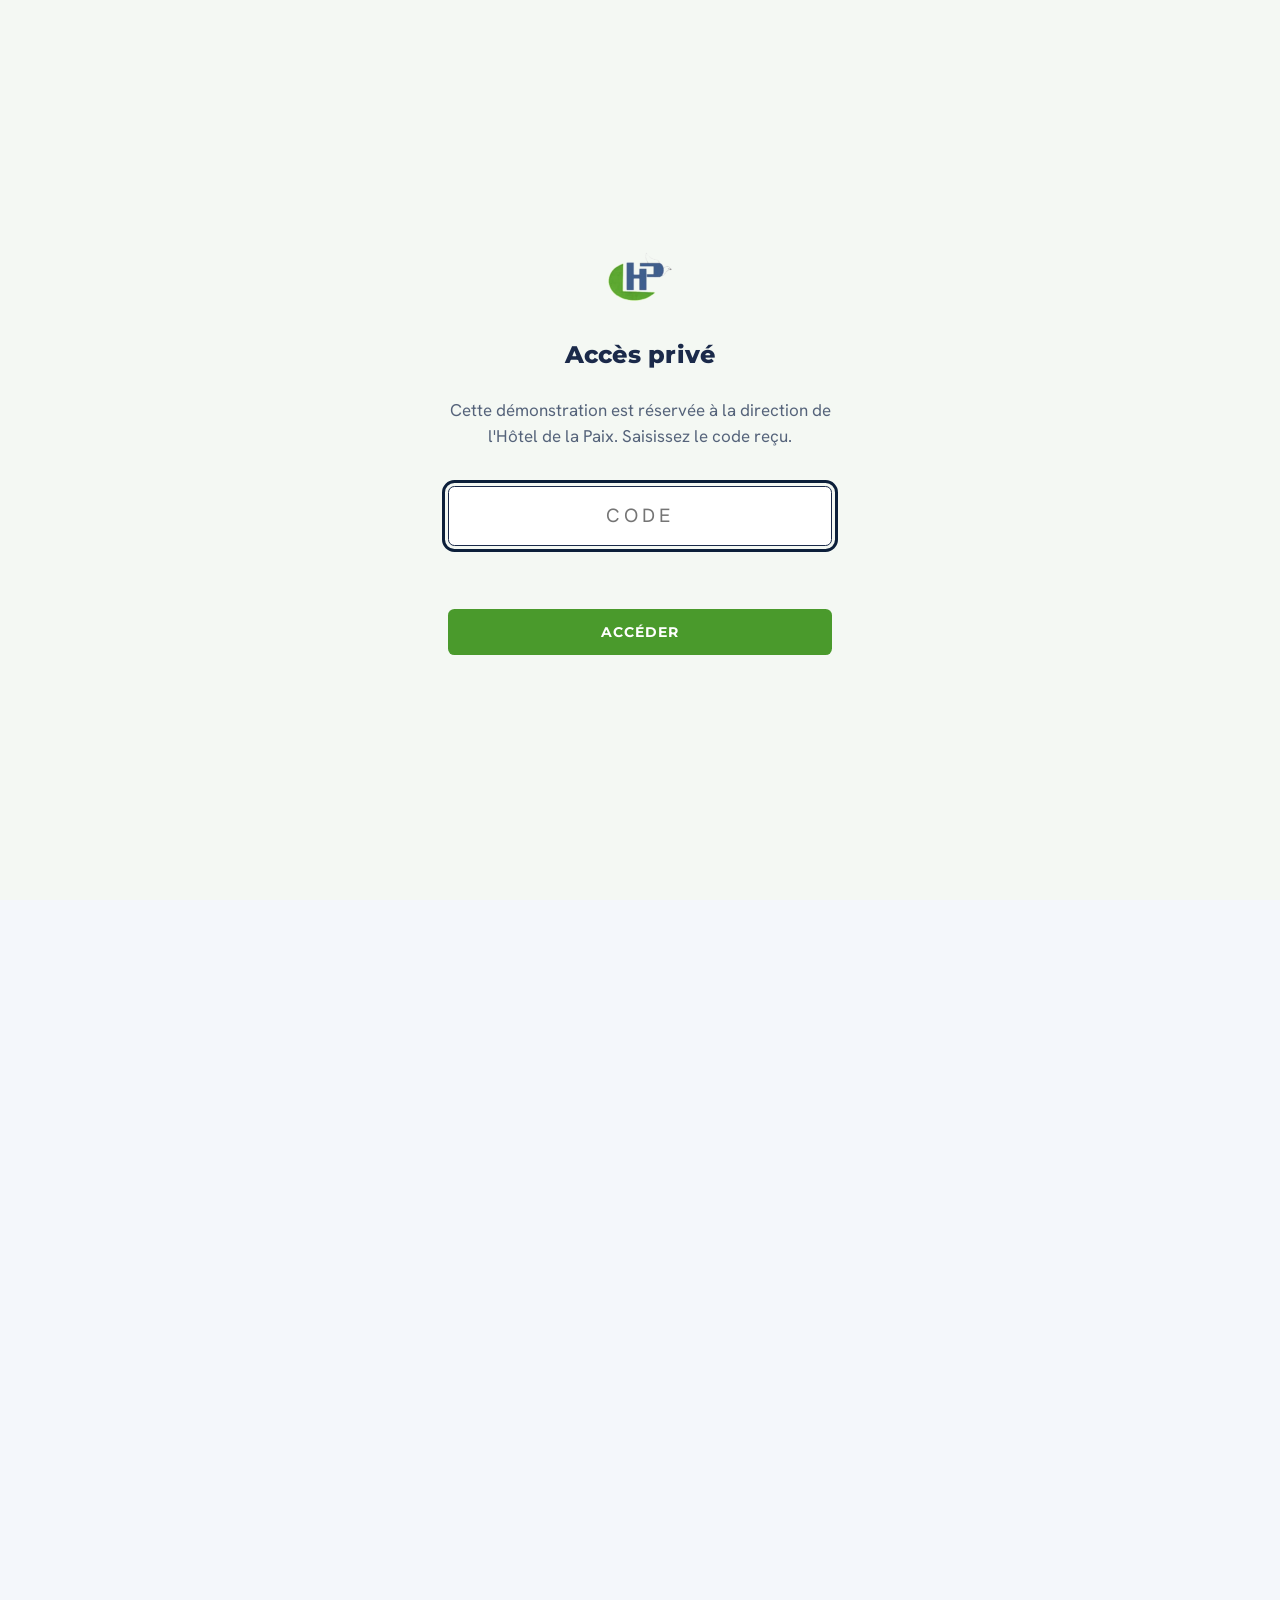
==== chambre-f3.html @ 5d19d3e6 "Add files via upload" ====
<!doctype html>
<html lang="fr">
<head>
<meta charset="utf-8">
<meta name="viewport" content="width=device-width,initial-scale=1">
<title>Appartement F3 — Hôtel de la Paix Brazzaville</title>
<meta name="description" content="Appartement F3 à l'Hôtel de la Paix, Poto-Poto, Brazzaville : 150 000 FCFA / nuit. Réservation directe.">
<meta property="og:title" content="Appartement F3 — Hôtel de la Paix Brazzaville"><meta property="og:type" content="website"><meta property="og:locale" content="fr_FR">
<link rel="icon" type="image/png" href="favicon.png">
<link rel="preconnect" href="https://fonts.googleapis.com"><link rel="preconnect" href="https://fonts.gstatic.com" crossorigin>
<link href="https://fonts.googleapis.com/css2?family=Hanken+Grotesk:wght@400;600;700&amp;family=Montserrat:wght@400;600;700;800&amp;display=swap" rel="stylesheet">
<script src="gate.js"></script>
<link rel="stylesheet" href="style.css">
<link rel="stylesheet" href="rooms.css">
</head>
<body>
<div class="promo">Maquette de démonstration réalisée par l'Atelier KPM · photos provisoires, contenus à valider avec l'hôtel</div>
<header class="site"><div class="bar">
  <div class="left"><button class="menu-btn" id="menuBtn" type="button" aria-expanded="false" aria-controls="overlay"><span class="burger" aria-hidden="true"></span><span>Menu</span></button>
  <nav class="top-links" aria-label="Liens rapides"><a href="chambres.html">Chambres</a><a href="restaurant-bar.html">Restaurant &amp; Bar</a><a href="evenements.html">Événements</a><a href="galerie.html">Galerie</a><a href="contact.html">Contact</a></nav></div>
  <a class="brand" href="index.html" aria-label="Hôtel de la Paix, accueil"><img class="mark" src="logo-mark.png" alt="" width="44" height="44"><span class="wm"><b>LA PAIX</b><i>HÔTEL</i></span></a>
  <a class="btn sm" href="contact.html#reserver">Réserver</a>
</div></header>
<div class="overlay" id="overlay" hidden role="dialog" aria-modal="true" aria-label="Menu principal">
  <div class="ov-top"><button class="menu-btn" id="menuClose" type="button">Fermer ✕</button><a class="btn sm inv" href="contact.html#reserver">Réserver</a></div>
  <nav class="ov-nav" aria-label="Navigation principale"><a href="chambres.html" aria-current="page">Chambres</a><a href="restaurant-bar.html">Restaurant &amp; Bar</a><a href="evenements.html">Événements</a><a href="galerie.html">Galerie</a><a href="contact.html">Contact</a></nav>
  <div class="ov-sub">
    <div><p class="mono">L'hôtel</p><a href="chambres.html#services">Services</a><a href="index.html#autour">Autour de l'hôtel</a></div>
    <div><p class="mono">Contact</p><a href="contact.html#reserver">Demande de réservation</a><span>46 rue Yakomas, Poto-Poto<br>Brazzaville, République du Congo</span></div>
  </div>
</div>
<section class="hero small">
  <img class="bg" src="photo-a-venir.jpg" alt="">
  <div class="inner">
    <p class="mono">Hébergement</p>
    <h1>Appartement F3</h1>
  </div>
</section>
<main id="main">
<section class="sec">
  <div class="wrap rd-intro">
    <div>
      <p class="mono">Hôtel de la Paix</p><h2>Appartement F3</h2>
      <p class="rprice" style="font-family:var(--display);color:var(--grey)"><b style="font-size:1.8rem;color:var(--ink)">150 000</b> FCFA / nuit</p>
      <p>Un appartement meublé F3 pour un séjour de courte durée à plusieurs ou en famille. Surface et literie <span class="tbc">à confirmer</span></p>
      <dl class="facts"><div><dt>Tarif</dt><dd>150 000 FCFA / nuit</dd></div><div><dt>Petit-déjeuner</dt><dd>+ 10 000 FCFA pour 2 pers.</dd></div><div><dt>Surface</dt><dd><span class="tbc">à confirmer</span></dd></div><div><dt>Capacité</dt><dd><span class="tbc">à confirmer</span></dd></div></dl>
      <div class="btns"><a class="btn" href="contact.html?chambre=f3#reserver">Réserver</a><a class="btn ghost" href="chambres.html">Toutes les chambres</a></div>
    </div>
    <div class="rd-big"><img src="photo-a-venir.jpg" alt="Appartement F3" loading="eager"></div>
  </div>
</section>
<section class="sec ruled">
  <div class="wrap split top">
    <div><p class="mono">Équipements</p><h2 style="margin-bottom:1.6rem">Dans la chambre</h2><ul class="amen"><li><svg viewBox="0 0 32 32" aria-hidden="true"><path d="M4 16h24M7 16V9h18v7M4 16v6M28 16v6M4 22h24"/><path d="M16 4v3M10 5l1 2M22 5l-1 2"/></svg>Climatisation</li><li><svg viewBox="0 0 32 32" aria-hidden="true"><rect x="3" y="7" width="26" height="16" rx="1.5"/><path d="M11 27h10M16 23v4"/></svg>Télévision par satellite</li><li><svg viewBox="0 0 32 32" aria-hidden="true"><rect x="9" y="3" width="14" height="26" rx="1.5"/><path d="M9 13h14M12 7v3M12 16v5"/></svg>Réfrigérateur</li><li><svg viewBox="0 0 32 32" aria-hidden="true"><path d="M5 12a16 16 0 0 1 22 0M9 16a10 10 0 0 1 14 0M13 20a4 4 0 0 1 6 0"/><circle cx="16" cy="24" r="1"/></svg>Wi-Fi gratuit</li><li><svg viewBox="0 0 32 32" aria-hidden="true"><path d="M5 22a11 11 0 0 1 22 0M3 22h26M16 8V5M14 5h4"/></svg>Service en chambre</li><li><svg viewBox="0 0 32 32" aria-hidden="true"><rect x="5" y="6" width="22" height="20" rx="1.5"/><circle cx="16" cy="16" r="4"/><path d="M16 12v2M8 26v2M24 26v2"/></svg>Coffre-fort</li></ul><p class="note-s">Équipements variables selon la chambre <span class="tbc">à confirmer</span>.</p></div>
    <div><p class="mono">Bon à savoir</p><h2 style="margin-bottom:1.6rem">Votre séjour</h2><ul class="good"><li>Petit-déjeuner supplémentaire : 10 000 FCFA, à ajouter lorsque la chambre est occupée par 2 personnes.</li><li>Surface, literie et conditions d'annulation : <span class="tbc">à confirmer avec l'hôtel</span>.</li><li>Réception 24h/24, Wi-Fi gratuit, parking gratuit.</li><li>Transfert Beach – aéroport : 10 000 FCFA, en option à la réservation.</li></ul></div>
  </div>
</section>
<section class="sec ruled fullb" id="autres">
  <div class="wrap">
    <p class="mono">Hébergement</p><h2 style="margin-bottom:1.6rem">Découvrir les autres chambres</h2>
    </div>
    <div class="cc wide" id="ocar" role="region" aria-roledescription="carrousel" aria-label="Autres chambres"><div class="stg"><div class="it" data-p="0" data-i="0"><a href="chambre-standard.html" tabindex="-1" aria-hidden="true"><img src="chambre-standard.jpg" alt="Chambre Standard" loading="lazy"></a></div><div class="it" data-p="1" data-i="1"><a href="chambre-excellence.html" tabindex="-1" aria-hidden="true"><img src="chambre-excellence.jpg" alt="Chambre Excellence" loading="lazy"></a></div><div class="it" data-p="-1" data-i="2"><a href="chambre-twin.html" tabindex="-1" aria-hidden="true"><img src="chambre-twin.jpg" alt="Chambre Twin" loading="lazy"></a></div><button type="button" class="ar l" aria-label="Chambre précédente">←</button><button type="button" class="ar r" aria-label="Chambre suivante">→</button></div><div class="inf" data-i="0"><div><h3>Chambre Standard</h3><p class="pr">50 000 FCFA / nuit</p></div><div><p>La chambre essentielle, climatisée, pour un séjour simple et confortable.</p><a class="btn ghost sm" href="chambre-standard.html">Découvrir plus</a></div></div><div class="inf" data-i="1" hidden><div><h3>Chambre Excellence</h3><p class="pr">70 000 FCFA / nuit</p></div><div><p>Plus d'espace et de confort pour un séjour d'affaires ou de détente.</p><a class="btn ghost sm" href="chambre-excellence.html">Découvrir plus</a></div></div><div class="inf" data-i="2" hidden><div><h3>Chambre Twin</h3><p class="pr">90 000 FCFA / nuit</p></div><div><p>Deux lits, idéale pour voyager à deux, entre collègues, amis ou en famille.</p><a class="btn ghost sm" href="chambre-twin.html">Découvrir plus</a></div></div></div>
</section>
<section class="sec dark"><div class="wrap narrow center"><p class="mono">Réservation</p><h2>Réserver cette chambre</h2><p>Choisissez vos dates, ajoutez vos options, et recevez la confirmation de l'hôtel.</p><p><a class="btn inv" href="contact.html?chambre=f3#reserver">Réserver</a></p></div></section>
</main>
<a class="wa" href="https://wa.me/242066797580?text=Bonjour%2C%20je%20souhaite%20des%20informations%20sur%20l%27H%C3%B4tel%20de%20la%20Paix." target="_blank" rel="noopener" aria-label="Écrire sur WhatsApp"><svg viewBox="0 0 24 24" aria-hidden="true"><path fill="currentColor" d="M17.472 14.382c-.297-.149-1.758-.867-2.03-.967-.273-.099-.471-.148-.67.15-.197.297-.767.966-.94 1.164-.173.199-.347.223-.644.075-.297-.15-1.255-.463-2.39-1.475-.883-.788-1.48-1.761-1.653-2.059-.173-.297-.018-.458.13-.606.134-.133.298-.347.446-.52.149-.174.198-.298.298-.497.099-.198.05-.371-.025-.52-.075-.149-.669-1.612-.916-2.207-.242-.579-.487-.5-.669-.51-.173-.008-.371-.01-.57-.01-.198 0-.52.074-.792.372-.272.297-1.04 1.016-1.04 2.479 0 1.462 1.065 2.875 1.213 3.074.149.198 2.096 3.2 5.077 4.487.709.306 1.262.489 1.694.625.712.227 1.36.195 1.871.118.571-.085 1.758-.719 2.006-1.413.248-.694.248-1.289.173-1.413-.074-.124-.272-.198-.57-.347m-5.421 7.403h-.004a9.87 9.87 0 01-5.031-1.378l-.361-.214-3.741.982.998-3.648-.235-.374a9.86 9.86 0 01-1.51-5.26c.001-5.45 4.436-9.884 9.888-9.884 2.64 0 5.122 1.03 6.988 2.898a9.825 9.825 0 012.893 6.994c-.003 5.45-4.437 9.884-9.885 9.884m8.413-18.297A11.815 11.815 0 0012.05 0C5.495 0 .16 5.335.157 11.892c0 2.096.547 4.142 1.588 5.945L.057 24l6.305-1.654a11.882 11.882 0 005.683 1.448h.005c6.554 0 11.89-5.335 11.893-11.893a11.821 11.821 0 00-3.48-8.413z"/></svg></a>
<aside class="rate" id="rate" aria-label="Réservation directe">
  <button class="rate-x" id="rateX" type="button" aria-label="Fermer">✕</button>
  <p class="mono">Réservation directe</p>
  <p class="rate-t">Directement auprès de l'hôtel.</p>
  <a class="btn sm" href="contact.html#reserver">Vérifier les disponibilités</a>
</aside>
<footer class="site"><div class="wrap">
  <div><b class="brand-f"><img class="mark" src="logo-mark.png" alt="" width="36" height="36"><span class="wm"><b>LA PAIX</b><i>HÔTEL</i></span></b><p>46 rue Yakomas, Poto-Poto<br>Brazzaville, République du Congo</p></div>
  <div><p class="mono">Explorer</p><a href="chambres.html">Chambres</a><a href="restaurant-bar.html">Restaurant &amp; Bar</a><a href="evenements.html">Événements</a><a href="galerie.html">Galerie</a></div>
  <div><p class="mono">Séjour</p><a href="chambres.html#services">Services</a><a href="index.html#autour">Autour de l'hôtel</a><a href="contact.html#reserver">Réservations</a></div>
  <div><p class="mono">Contact</p><a href="tel:+242066797580">+242 06 679 75 80</a><span>E-mail <span class="tbc">à confirmer</span></span><a href="https://bowbosh22.github.io/paix-hotel-avis/index.html" target="_blank" rel="noopener">Donner votre avis</a></div>
  <p class="legal">Maquette de démonstration par l'Atelier KPM, non officielle. Les visuels « Photo à venir » seront remplacés par les photos de l'hôtel. Les mentions « à confirmer » attendent la validation de la direction.</p>
</div></footer>
<script src="script.js" defer></script>
<script>
(function(){
  var rooms=[].slice.call(document.querySelectorAll('.rooms .room'));
  if(!('IntersectionObserver' in window)||!rooms.length)return;
  document.documentElement.classList.add('rv');
  var io=new IntersectionObserver(function(es){es.forEach(function(e){if(e.isIntersecting){e.target.classList.add('in');io.unobserve(e.target);}});},{threshold:.18,rootMargin:'0px 0px -6% 0px'});
  rooms.forEach(function(r){io.observe(r);});
})();
</script>
<script>
(function(){
  [].forEach.call(document.querySelectorAll('.cc'),function(c){var its=[].slice.call(c.querySelectorAll('.it')),inf=[].slice.call(c.querySelectorAll('.inf')),n=its.length,cur=0;
    function set(){its.forEach(function(e,i){var d=((i-cur)%n+n)%n;e.setAttribute('data-p',d===0?'0':(d===1?'1':(d===n-1?'-1':'x')))});inf.forEach(function(e,i){e.hidden=i!==cur})}
    function go(d){cur=((cur+d)%n+n)%n;set()}
    c.querySelector('.ar.l').addEventListener('click',function(){go(-1)});c.querySelector('.ar.r').addEventListener('click',function(){go(1)});
    its.forEach(function(e,i){e.addEventListener('click',function(ev){var d=((i-cur)%n+n)%n;if(d!==0){ev.preventDefault();go(d===1?1:-1)}else{var a=inf[cur]&&inf[cur].querySelector('a');if(a)location.href=a.href}})});
    var x0=null;c.addEventListener('touchstart',function(e){x0=e.touches[0].clientX},{passive:true});c.addEventListener('touchend',function(e){if(x0==null)return;var dx=e.changedTouches[0].clientX-x0;if(Math.abs(dx)>40)go(dx<0?1:-1);x0=null});
    c.tabIndex=0;c.addEventListener('keydown',function(e){if(e.key==='ArrowRight')go(1);if(e.key==='ArrowLeft')go(-1)});set();});
  [].forEach.call(document.querySelectorAll('.hcar'),function(c){var t=c.querySelector('.tr');
    [].forEach.call(c.querySelectorAll('.ctl button'),function(b){b.addEventListener('click',function(){var w=t.firstElementChild.getBoundingClientRect().width+12;t.scrollBy({left:(+b.dataset.d)*w,behavior:'smooth'});});});
    t.addEventListener('keydown',function(e){if(e.key==='ArrowRight'){e.preventDefault();t.scrollBy({left:t.firstElementChild.getBoundingClientRect().width,behavior:'smooth'})}if(e.key==='ArrowLeft'){e.preventDefault();t.scrollBy({left:-t.firstElementChild.getBoundingClientRect().width,behavior:'smooth'})}});});
})();
</script>
</body>
</html>
---- style.css ----
/* Hôtel de la Paix — démo Atelier KPM
   Direction : bleu/vert du logo, Montserrat gras (proche du logo), photos au premier plan. */
:root{
  --ink:#0c1f3a; --paper:#f4f7fb; --white:#fff; --grey:#55637a; --rule:#0c1f3a; --soft:#dde5f0;
  --display:"Montserrat","Hanken Grotesk",system-ui,sans-serif;
  --text:"Hanken Grotesk",system-ui,-apple-system,"Segoe UI",sans-serif;
  --mono:"Montserrat","Hanken Grotesk",system-ui,sans-serif;
}
*{box-sizing:border-box}
html{scroll-behavior:smooth}
body{margin:0;background:var(--paper);color:var(--ink);font:400 1.0625rem/1.7 var(--text);-webkit-font-smoothing:antialiased}
body.lock{overflow:hidden}
img{max-width:100%;display:block}
figure{margin:0}
a{color:inherit}
h1,h2,h3{font-family:var(--display);font-weight:700;line-height:1.08;margin:0;text-wrap:balance}
h1{font-size:clamp(3rem,9vw,6.5rem);letter-spacing:.01em}
h2{font-size:clamp(2rem,4.4vw,3.2rem)}
h3{font-size:1.5rem}
p{margin:0 0 1rem}
.mono,.btn,.menu-btn,nav.ov-nav+.ov-sub p,.car-tabs button,.car-count,.promo,.tbc,dt,figcaption,.gallery span{font-family:var(--mono)}
.mono{font-size:.8125rem;letter-spacing:.16em;text-transform:uppercase;font-weight:400;margin:0 0 .9rem}
a:focus-visible,button:focus-visible,input:focus-visible,select:focus-visible,textarea:focus-visible{outline:3px solid var(--ink);outline-offset:3px}
.dark a:focus-visible,.hero a:focus-visible,.overlay a:focus-visible,.overlay button:focus-visible{outline-color:#fff}
.wrap{width:100%;max-width:80rem;margin-inline:auto;padding-inline:1.25rem}
.wrap.narrow{max-width:46rem}
.center{text-align:center}

/* Bandeau et en-tête */
.promo{background:var(--ink);color:#fff;font-size:.75rem;letter-spacing:.08em;text-align:center;padding:.5rem 1rem;line-height:1.4}
header.site{position:sticky;top:0;z-index:30;background:var(--paper);border-bottom:1px solid var(--rule)}
.bar{max-width:80rem;margin-inline:auto;padding:.75rem 1.25rem;display:grid;grid-template-columns:1fr auto 1fr;align-items:center;gap:1rem}
.bar .btn{justify-self:end}
.brand{font-family:var(--display);font-size:clamp(1.5rem,3.4vw,2.1rem);text-decoration:none;text-transform:uppercase;letter-spacing:.14em;text-align:center;line-height:1}
.brand small{display:block;font:400 .6875rem/1.4 var(--mono);letter-spacing:.3em;margin-top:.35rem}
.menu-btn{background:none;border:0;color:inherit;cursor:pointer;font-size:.8125rem;letter-spacing:.16em;text-transform:uppercase;display:inline-flex;align-items:center;gap:.7rem;justify-self:start;padding:.4rem 0}
.burger,.burger::before,.burger::after{display:block;width:1.6rem;height:2px;background:currentColor;content:""}
.burger{position:relative}
.burger::before{position:absolute;top:-6px}
.burger::after{position:absolute;top:6px}

/* Boutons */
.btn{display:inline-block;background:var(--ink);color:#fff;border:1px solid var(--ink);padding:.95rem 1.6rem;font-size:.8125rem;letter-spacing:.16em;text-transform:uppercase;text-decoration:none;cursor:pointer;border-radius:0;line-height:1.2}
.btn:hover{background:#fff;color:var(--ink)}
.btn.sm{padding:.65rem 1.1rem}
.btn.inv{background:#fff;color:var(--ink);border-color:#fff}
.btn.inv:hover{background:transparent;color:#fff}
.link{font-family:var(--mono);font-size:.8125rem;letter-spacing:.16em;text-transform:uppercase;text-decoration:none;border-bottom:1px solid currentColor;padding-bottom:.2rem}
.link:hover{border-bottom-width:3px}

/* Menu plein écran */
.overlay{position:fixed;inset:0;z-index:50;background:var(--ink);color:#fff;overflow-y:auto;padding:1.25rem;display:flex;flex-direction:column}
.overlay[hidden]{display:none}
.ov-top{display:flex;justify-content:space-between;align-items:center;max-width:80rem;width:100%;margin-inline:auto}
.ov-nav{display:flex;flex-direction:column;gap:.4rem;max-width:80rem;width:100%;margin:clamp(2rem,8vh,5rem) auto}
.ov-nav a{font-family:var(--display);font-size:clamp(2.4rem,7vw,4.6rem);line-height:1.1;text-decoration:none;width:max-content;max-width:100%;border-bottom:1px solid transparent}
.ov-nav a:hover,.ov-nav a[aria-current="page"]{border-bottom-color:#fff}
.ov-sub{max-width:80rem;width:100%;margin:auto auto 0;display:grid;grid-template-columns:repeat(auto-fit,minmax(15rem,1fr));gap:2rem;padding-top:2rem;border-top:1px solid #444;font-size:.95rem}
.ov-sub p{font-size:.75rem;letter-spacing:.16em;text-transform:uppercase;color:#aaa;margin:0 0 .6rem}
.ov-sub a,.ov-sub span{display:block;color:#ddd;text-decoration:none;margin-bottom:.3rem}
.ov-sub a:hover{color:#fff;text-decoration:underline}

/* Héros */
.hero{position:relative;background:var(--ink);color:#fff;overflow:hidden}
.hero .bg{position:absolute;inset:0;width:100%;height:100%;object-fit:cover;opacity:.62}
.hero::after{content:"";position:absolute;inset:0;background:linear-gradient(180deg,rgba(0,0,0,.35),rgba(0,0,0,.65))}
.hero .inner{position:relative;z-index:1;max-width:80rem;margin-inline:auto;padding:clamp(5rem,16vw,11rem) 1.25rem clamp(3rem,7vw,5rem)}
.hero.small .inner{padding-block:clamp(3.5rem,9vw,6.5rem)}
.hero.small h1{font-size:clamp(2.6rem,7vw,5rem)}
.hero .lead{font-size:1.2rem;max-width:36ch;margin:1.25rem 0 1.75rem}
.hero .cue{margin:3rem 0 0;color:#ddd}

/* Vidéo d'en-tête (la photo reste en repli si le fichier est absent) */
.hero video.bg{position:absolute;inset:0;width:100%;height:100%;object-fit:cover;opacity:0;transition:opacity .8s}
.hero video.bg.on{opacity:1}
.hero.has-video::after{background:linear-gradient(180deg,rgba(0,0,0,.2) 0%,rgba(0,0,0,.15) 40%,rgba(0,0,0,.6) 100%)}
.hero.has-video .bg{opacity:1}
.vid-ctl{position:absolute;right:1.25rem;bottom:1.25rem;z-index:2;background:rgba(0,0,0,.4);color:#fff;border:1px solid #fff;padding:.5rem .9rem;font-size:.75rem;letter-spacing:.16em;text-transform:uppercase;cursor:pointer}
.vid-ctl:hover{background:#fff;color:var(--ink)}
.vid-ctl[hidden]{display:none}

/* Sections */
.sec{padding-block:clamp(3rem,8vw,6rem)}
.sec.ruled{border-top:1px solid var(--rule)}
.sec.dark{background:var(--ink);color:#fff}
.intro .narrow>p:last-child{color:var(--grey);margin-top:1.25rem}
.head{margin-bottom:2.25rem}
.split{display:grid;grid-template-columns:1fr 1fr;gap:clamp(1.5rem,5vw,4.5rem);align-items:center}
.split.top{align-items:start}
.split.rev>:first-child{order:2}
.split>*{min-width:0}
.split p{max-width:56ch}
.ph{width:100%;aspect-ratio:4/3;object-fit:cover;background:var(--soft)}
.strip{display:grid;grid-template-columns:repeat(3,1fr);gap:1rem;margin-top:clamp(2rem,5vw,3.5rem)}
.strip>*{min-width:0}
.strip img{width:100%;aspect-ratio:4/5;object-fit:cover;background:var(--soft)}
.strip.two{margin-top:2.5rem}
figcaption{font-size:.75rem;letter-spacing:.14em;text-transform:uppercase;margin-top:.6rem;color:var(--grey)}
.cards{display:grid;grid-template-columns:repeat(auto-fit,minmax(16rem,1fr));gap:1.5rem}
.cards>*{min-width:0}
.card{display:block;text-decoration:none}
.card img{width:100%;aspect-ratio:4/5;object-fit:cover;background:var(--soft)}
.card .mono{margin:.9rem 0 .3rem;color:var(--grey);text-transform:lowercase;letter-spacing:.1em}
.card h3{font-size:1.6rem}
.card:hover h3{text-decoration:underline;text-underline-offset:.2em}
blockquote{margin:0}
.big{font-family:var(--display);text-transform:uppercase;font-size:clamp(1.7rem,4.2vw,2.9rem);line-height:1.15;letter-spacing:.02em}
.med{font-family:var(--text);font-style:italic;font-size:clamp(1.15rem,2.2vw,1.45rem);line-height:1.5;margin-top:3rem}
.src{margin:1.25rem 0 0;color:#bbb}
.around{list-style:none;margin:0;padding:0}
.around li{display:flex;justify-content:space-between;gap:1rem;padding:.9rem 0;border-bottom:1px solid var(--rule)}
.around li:first-child{border-top:1px solid var(--rule)}
.around b{font-weight:400;font-size:.8125rem;letter-spacing:.12em;white-space:nowrap}
ul.plain{list-style:none;padding:0;margin:1.25rem 0 0}
ul.plain li{padding:.45rem 0;border-bottom:1px solid var(--soft)}
.tbc{display:inline-block;border:1px dashed var(--ink);font-size:.6875rem;letter-spacing:.1em;text-transform:uppercase;padding:.15rem .45rem;vertical-align:middle;line-height:1.3;color:inherit}
.dark .tbc{border-color:#fff}

/* Carrousel des chambres */
.car-head{display:flex;align-items:flex-end;justify-content:space-between;gap:1rem;margin-bottom:1.5rem;flex-wrap:wrap}
.car-tabs{display:flex;gap:1.5rem;flex-wrap:wrap}
.car-tabs button{background:none;border:0;border-bottom:2px solid transparent;padding:.4rem 0;font-size:.8125rem;letter-spacing:.16em;text-transform:uppercase;color:var(--grey);cursor:pointer}
.car-tabs button[aria-selected="true"]{color:var(--ink);border-color:var(--ink)}
.car-ctl{display:flex;gap:.5rem;align-items:center}
.car-ctl button{width:2.75rem;height:2.75rem;border:1px solid var(--ink);background:transparent;color:var(--ink);cursor:pointer;display:grid;place-items:center;border-radius:0}
.car-ctl button:hover:not(:disabled){background:var(--ink);color:#fff}
.car-ctl button:disabled{opacity:.3;cursor:default}
.car-ctl svg{width:1.1rem;height:1.1rem}
.car-count{font-size:.8125rem;min-width:3.4rem;text-align:center;font-variant-numeric:tabular-nums;letter-spacing:.1em}
.track{display:flex;overflow-x:auto;scroll-snap-type:x mandatory;scrollbar-width:none;gap:1.5rem;-webkit-overflow-scrolling:touch}
.track::-webkit-scrollbar{display:none}
.slide{flex:0 0 100%;scroll-snap-align:start;min-width:0;display:grid;grid-template-columns:1.35fr 1fr;gap:clamp(1.25rem,4vw,3rem);align-items:start}
.slide>*{min-width:0}
.stage img.main{width:100%;aspect-ratio:3/2;object-fit:cover;background:var(--soft)}
.thumbs{display:flex;gap:.5rem;margin-top:.5rem;flex-wrap:wrap}
.thumbs button{border:1px solid transparent;padding:0;background:var(--soft);cursor:pointer;width:5.5rem;height:3.75rem;overflow:hidden;opacity:.6}
.thumbs button[aria-current="true"]{border-color:var(--ink);opacity:1}
.thumbs img{width:100%;height:100%;object-fit:cover}
.slide h3{font-size:clamp(2.2rem,4.4vw,3.2rem);margin:.2rem 0 .9rem}
.slide .desc{color:var(--grey);max-width:46ch;margin-bottom:1.5rem}
.amen{list-style:none;margin:0 0 1.75rem;padding:0;display:grid;grid-template-columns:1fr 1fr;gap:1rem 1.25rem}
.amen li{display:flex;gap:.75rem;align-items:center;font-style:italic;line-height:1.25}
.amen svg{flex:0 0 2rem;width:2rem;height:2rem;stroke:var(--ink);fill:none;stroke-width:1.3;stroke-linecap:round;stroke-linejoin:round}
.dots{display:flex;gap:.6rem;justify-content:center;margin-top:1.75rem}
.dots button{width:.7rem;height:.7rem;border-radius:50%;border:1px solid var(--ink);background:transparent;padding:0;cursor:pointer}
.dots button[aria-current="true"]{background:var(--ink)}

/* Galerie */
.gallery{columns:3 16rem;column-gap:1rem}
.gallery button{display:block;width:100%;border:0;padding:0;margin:0 0 1.25rem;background:none;cursor:zoom-in;break-inside:avoid;text-align:left;color:inherit}
.gallery img{width:100%;height:auto;background:var(--soft)}
.gallery span{display:block;font-size:.75rem;letter-spacing:.14em;text-transform:uppercase;color:var(--grey);padding-top:.5rem}
dialog.lb{border:0;padding:0;background:transparent;max-width:min(92vw,64rem);width:100%;color:#fff}
dialog.lb::backdrop{background:rgba(0,0,0,.92)}
dialog.lb img{width:100%;max-height:80vh;object-fit:contain}
dialog.lb p{text-align:center;margin:.75rem 0 0}
dialog.lb form{text-align:right;margin-bottom:.5rem}

/* Contact et formulaires */
dl.info{margin:1.75rem 0 0;display:grid;gap:0}
dl.info>div{padding:1rem 0;border-top:1px solid var(--rule)}
dl.info>div:last-child{border-bottom:1px solid var(--rule)}
dt{font-size:.75rem;letter-spacing:.16em;text-transform:uppercase;color:var(--grey);margin-bottom:.25rem}
dd{margin:0;overflow-wrap:anywhere}
form{display:grid;gap:1rem}
.row{display:grid;grid-template-columns:1fr 1fr;gap:1rem}
.row>*{min-width:0}
label{display:grid;gap:.35rem;font:400 .75rem var(--mono);letter-spacing:.14em;text-transform:uppercase}
input,select,textarea{font:400 1rem var(--text);padding:.75rem .8rem;border:1px solid var(--ink);background:#fff;color:var(--ink);border-radius:0;width:100%;letter-spacing:0;text-transform:none}
textarea{min-height:7rem;resize:vertical}
.check{display:flex;gap:.6rem;align-items:flex-start;font:400 .875rem/1.5 var(--text);letter-spacing:0;text-transform:none;color:var(--grey)}
.check input{width:auto;margin-top:.3rem}
.sent{border:1px solid var(--ink);padding:1rem;margin:0;font-size:.95rem}
form.book{border:1px solid var(--ink);padding:clamp(1.25rem,3vw,2rem);background:#fff}

/* Boîte de réservation directe */
.rate{position:fixed;right:1rem;bottom:1rem;z-index:20;width:min(19rem,calc(100vw - 2rem));background:#fff;border:1px solid var(--ink);padding:1.1rem 1.1rem 1.2rem}
.rate[hidden]{display:none}
.rate .mono{margin:0 0 .4rem;color:var(--grey)}
.rate-t{font-family:var(--display);font-size:1.3rem;line-height:1.2;margin:0 0 .9rem}
.rate-x{position:absolute;top:.4rem;right:.5rem;background:none;border:0;font-size:1rem;cursor:pointer;color:var(--ink);padding:.3rem}

/* Pied de page */
footer.site{background:var(--ink);color:#d6d6d2;padding-block:3rem 5.5rem;font-size:.95rem}
footer.site .wrap{display:grid;grid-template-columns:1.4fr repeat(3,1fr);gap:2rem}
footer.site .wrap>*{min-width:0}
footer.site a,footer.site span{display:block;color:#d6d6d2;text-decoration:none;margin-bottom:.35rem}
footer.site a:hover{color:#fff;text-decoration:underline}
footer.site .mono{color:#9a9a96;margin-bottom:.8rem}
footer.site .brand-f{font:400 1.5rem var(--display);letter-spacing:.14em;text-transform:uppercase;color:#fff;display:block;margin-bottom:.7rem}
footer.site p{margin:0}
footer.site .legal{grid-column:1/-1;border-top:1px solid #444;padding-top:1.25rem;font-size:.78rem;color:#9a9a96}

@media (max-width:52rem){
  .split,.row,.slide{grid-template-columns:1fr}
  .split.rev>:first-child{order:0}
  .strip{grid-template-columns:1fr}
  .strip img{aspect-ratio:3/2}
  .amen{grid-template-columns:1fr}
  footer.site .wrap{grid-template-columns:1fr 1fr}
  .bar{grid-template-columns:auto 1fr auto;gap:.6rem}
  .brand{letter-spacing:.08em}
  .menu-btn span:last-child{display:none}
  .rate{left:1rem;right:1rem;width:auto;bottom:.75rem;padding:.8rem 1rem}
  .rate-t{font-size:1.05rem;margin-bottom:.6rem}
}
@media (max-width:30rem){footer.site .wrap{grid-template-columns:1fr}}
@media (prefers-reduced-motion:reduce){html{scroll-behavior:auto}.track{scroll-behavior:auto}}

/* ===== En-tête : liens rapides (toutes les pages) ===== */
.bar .left{display:flex;align-items:center;gap:2rem;justify-self:start;min-width:0}
.top-links{display:none;gap:1.5rem;align-items:center}
.top-links a{font:400 .75rem var(--mono);letter-spacing:.14em;text-transform:uppercase;text-decoration:none;white-space:nowrap;padding:.3rem 0;border-bottom:1px solid transparent}
.top-links a:hover,.top-links a[aria-current="page"]{border-bottom-color:currentColor}
@media (min-width:100rem){.top-links{display:flex;gap:1.1rem}.top-links a{font-size:.68rem;letter-spacing:.06em}.bar .left{gap:1.25rem}.bar{max-width:104rem;padding-inline:3rem}.menu-btn span:last-child{display:none}}

/* ===== Accueil sombre (sous la vidéo) ===== */
body.home{--paper:#0c1f3a;--ink:#eae8e2;--grey:#a29f98;--rule:#25395a;--soft:#16294a;--khaki:#1a8f33;
  --cond:"Montserrat","Hanken Grotesk",system-ui,sans-serif;--sans:"Hanken Grotesk",system-ui,-apple-system,"Segoe UI",sans-serif;
  background:var(--paper);color:var(--ink);font-family:var(--sans);font-weight:300;font-size:1.0625rem}
.home .promo{background:#081629;color:#cfccc5}
.home header.site{background:#0c1f3a;border-bottom-color:#25395a}
.home .btn{background:var(--khaki);border-color:var(--khaki);color:#fff}
.home .btn:hover{background:#fff;color:#111;border-color:#fff}
.home .btn.inv{background:#fff;color:#111;border-color:#fff}
.home .btn.inv:hover{background:transparent;color:#fff}
.home .overlay{background:#0c1f3a}
.home .rate{color:#111}
.home .rate .mono{color:#5c5c59}
.home .rate-x{color:#111}
.home .rate .btn{background:#111;border-color:#111;color:#fff}
.home .rate .btn:hover{background:#fff;color:#111}
.home footer.site{background:#071427;color:#cfccc5}
.home a:focus-visible,.home button:focus-visible,.home input:focus-visible{outline-color:#fff}
.home h2,.home h3{font-family:var(--cond);font-weight:700;text-transform:uppercase;letter-spacing:.04em;line-height:1.05}
.home h2{font-size:clamp(1.9rem,4vw,3rem)}
.home .sec.ruled{border-top-color:#25395a}
.home .link{color:#fff}
.home .head{margin-bottom:1.75rem}
.home .sec.flush{padding-bottom:0}
.home .sec.flush+.sec{padding-top:clamp(3rem,8vw,6rem)}

/* Collage */
.collage-sec{overflow:hidden}
.collage{display:grid;grid-template-columns:repeat(12,1fr);grid-template-rows:12rem 14rem 12rem 9rem;position:relative}
.monogram{grid-column:1/6;grid-row:1/2;font:400 clamp(6rem,11vw,9.5rem)/1 var(--display);color:transparent;-webkit-text-stroke:1px #6a6862;margin:0;align-self:start;padding-left:10%}
.c-big{grid-column:6/13;grid-row:1/3;margin:0;z-index:1}
.c-small{grid-column:2/9;grid-row:2/4;margin:0;align-self:end;z-index:2}
.c-big img,.c-small img{width:100%;height:100%;object-fit:cover;background:var(--soft)}
.c-text{grid-column:8/13;grid-row:3/5;z-index:3;background:#0c1f3a;padding:2rem 0 0 2rem;align-self:end}
.c-text .mono{color:var(--grey)}
.c-text h2{font-family:var(--mono);text-transform:uppercase;font-weight:700;font-size:clamp(1.3rem,2.4vw,1.9rem);letter-spacing:.04em;line-height:1.2;margin-bottom:.6rem}
.c-text .sub{font:400 .8125rem var(--mono);letter-spacing:.14em;text-transform:uppercase;color:#fff;margin-bottom:1rem}
.c-text p{color:#cfccc5;max-width:44ch}

/* Panneaux « Sur place » */
.panels{display:flex;height:min(40rem,82vh);gap:2px;background:#0c1f3a}
.panel{position:relative;flex:1 1 0;overflow:hidden;display:block;color:#fff;text-decoration:none;transition:flex .55s cubic-bezier(.3,.7,.2,1)}
.panel.active{flex:6 1 0}
.panel img{position:absolute;inset:0;width:100%;height:100%;object-fit:cover;background:var(--soft);filter:brightness(.78);transition:filter .4s}
.panel.active img,.panel:hover img{filter:brightness(1)}
.panel::after{content:"";position:absolute;inset:0;background:linear-gradient(180deg,rgba(0,0,0,0) 45%,rgba(0,0,0,.65) 100%)}
.panel .vt{position:absolute;left:50%;bottom:1.5rem;z-index:2;writing-mode:vertical-rl;transform:translateX(-50%) rotate(180deg);font:700 clamp(1.2rem,2.2vw,1.8rem)/1 var(--cond);text-transform:uppercase;letter-spacing:.08em;white-space:nowrap;transition:opacity .25s}
.panel .ht{position:absolute;left:2rem;bottom:2rem;z-index:2;opacity:0;transition:opacity .35s .15s}
.panel .ht small{display:block;margin-bottom:.4rem;text-transform:uppercase}
.panel .ht b{display:block;font:800 clamp(2rem,4.6vw,3.8rem)/1 var(--cond);text-transform:uppercase;letter-spacing:.03em}
.panel.active .vt{opacity:0}
.panel.active .ht{opacity:1}

/* Citations */
.qsec{background:#0c1f3a;border-top:1px solid #25395a;border-bottom:1px solid #25395a}
.qs{position:relative;min-height:15rem;display:grid;align-items:center}
.q{grid-area:1/1;margin:0;opacity:0;visibility:hidden;transition:opacity .6s}
.q.on{opacity:1;visibility:visible}
.q blockquote{font:700 clamp(1.7rem,4.4vw,3.2rem)/1.15 var(--cond);text-transform:uppercase;letter-spacing:.02em}
.q figcaption{color:var(--grey);margin-top:1.5rem;font-size:.8125rem}
.qdots{display:flex;gap:.7rem;justify-content:center;margin-top:1.5rem}
.qdots button{width:.65rem;height:.65rem;border-radius:50%;border:1px solid #fff;background:transparent;padding:0;cursor:pointer}
.qdots button[aria-current="true"]{background:#fff}

/* Cartes « Autour de l'hôtel » */
.near{display:grid;grid-template-columns:repeat(auto-fit,minmax(14rem,1fr));gap:1rem}
.near>*{min-width:0}
.n{background:#112a4d;padding:1.5rem;min-height:12rem;display:flex;flex-direction:column;justify-content:space-between;border:1px solid #25395a}
.n b{font:800 clamp(2.4rem,4.6vw,3.4rem)/1 var(--cond);letter-spacing:.02em}
.n .mono{margin:0;color:var(--grey)}
.note-s{margin:1.25rem 0 0;color:var(--grey);font-size:.9rem}

/* Newsletter sombre */
.home .news input,.home .news select,.home .news textarea{background:#112a4d;color:#eae8e2;border-color:#3d5784}
.home .news .sent{border-color:#4a4a47}
.home .news label{color:#eae8e2}
.home .news .check{color:var(--grey)}

@media (max-width:52rem){
  .collage{grid-template-columns:1fr;grid-template-rows:none;gap:1rem}
  .monogram{display:none}
  .c-big,.c-small,.c-text{grid-column:auto;grid-row:auto}
  .c-big img{aspect-ratio:3/2;height:auto}
  .c-small{order:3}
  .c-small img{aspect-ratio:3/2;height:auto}
  .c-text{padding:1rem 0 0;order:2;background:none}
  .panels{flex-direction:column;height:auto}
  .panel,.panel.active{flex:none;height:15rem}
  .panel .vt{display:none}
  .panel .ht{opacity:1;left:1.25rem;bottom:1.25rem}
  .panel img{filter:brightness(.9)}
  .qs{min-height:19rem}
}
@media (prefers-reduced-motion:reduce){.panel,.panel img,.q,.panel .ht,.panel .vt{transition:none}}

/* Logo Hôtel de la Paix : pictogramme + mot-symbole sans empattement gras (bleu / vert) */
:root{--lb:#2a62c4;--lg:#1f9a35}
body.home{--lb:#6aa6f5;--lg:#4cc152}
.brand{display:inline-flex;align-items:center;gap:.7rem;letter-spacing:0;text-transform:none;justify-self:center}
.brand .mark{height:2.7rem;width:auto;display:block}
.wm{display:flex;flex-direction:column;align-items:flex-start;font-family:"Montserrat","Hanken Grotesk",system-ui,sans-serif;font-weight:800;line-height:1}
.wm b{font-weight:800;font-size:clamp(1.25rem,2.6vw,1.7rem);letter-spacing:.04em;color:var(--lb)}
.wm i{font-style:normal;font-weight:800;font-size:clamp(.78rem,1.6vw,1.02rem);letter-spacing:.1em;color:var(--lg);margin-top:.15rem}
footer.site .brand-f{display:inline-flex;align-items:center;gap:.6rem;letter-spacing:0;text-transform:none}
footer.site .brand-f .mark{height:2.4rem;width:auto}
footer.site{--lb:#6aa6f5;--lg:#4cc152}
@media (max-width:30rem){.brand .mark{height:2.2rem}.brand{gap:.5rem}}

/* Montserrat : étiquettes et boutons un peu plus gras, interlettrage réduit */
.mono,label,.top-links a,.menu-btn,.c-text .sub,.n span{font-family:var(--mono);font-weight:600;letter-spacing:.1em}
.mono{font-size:.72rem}
.btn{font-family:var(--display);font-weight:700;letter-spacing:.1em;font-size:.78rem}
.btn:hover{background:var(--lg);border-color:var(--lg)}
.home .btn:hover{background:#fff;color:#0c1f3a;border-color:#fff}
.promo{font-family:var(--mono);font-weight:500;letter-spacing:.04em}

/* Accueil : barre de navigation transparente par-dessus la vidéo, pleine hauteur d'écran */
.home header.site{position:fixed;top:var(--ht,0);left:0;right:0;z-index:40;background:linear-gradient(180deg,rgba(5,14,30,.78) 0%,rgba(5,14,30,.35) 65%,rgba(5,14,30,0) 100%);border-bottom:0;transition:background .35s ease,box-shadow .35s ease}
.home header.site::after{content:"";position:absolute;left:0;right:0;bottom:0;height:1px;background:linear-gradient(90deg,transparent,rgba(255,255,255,.28) 20%,rgba(255,255,255,.28) 80%,transparent);transition:opacity .3s}
.home header.site.solid{background:rgba(10,26,50,.94);-webkit-backdrop-filter:blur(12px);backdrop-filter:blur(12px);box-shadow:0 8px 30px rgba(0,0,0,.28)}
.home header.site.solid::after{opacity:0}
.home .bar{padding-block:1rem;transition:padding .3s ease}
.home header.site.solid .bar{padding-block:.55rem}
.home .brand .mark{height:3rem;transition:height .3s ease}
.home header.site.solid .brand .mark{height:2.35rem}
.home .top-links a{color:#fff;opacity:.88;border-bottom:2px solid transparent;padding-block:.45rem;transition:opacity .2s,border-color .2s}
.home .top-links a:hover,.home .top-links a[aria-current="page"]{opacity:1;border-bottom-color:var(--lg)}
.home .menu-btn{color:#fff}
.home .bar .btn{padding:.8rem 1.4rem}
.home .hero{min-height:calc(100svh - var(--ph,0px));display:flex;align-items:flex-end}
.home .hero .inner{width:100%;padding-top:9rem;padding-bottom:clamp(4rem,9vh,6.5rem)}
.home .hero.has-video::after{background:linear-gradient(180deg,rgba(0,0,0,0) 0%,rgba(0,0,0,0) 45%,rgba(3,10,22,.62) 100%)}
@media (max-width:52rem){.home .brand .mark{height:2.4rem}.home header.site.solid .brand .mark{height:2rem}.home .hero .inner{padding-top:7rem}}
.home .rate{transition:opacity .35s,transform .35s}
body.home:not(.scrolled) .rate{opacity:0;transform:translateY(12px);pointer-events:none}

.bar{grid-template-columns:minmax(0,1fr) auto minmax(0,1fr)}
.top-links a{letter-spacing:.06em}
@media (max-width:40rem){
.bar,.home .bar{grid-template-columns:auto minmax(0,1fr) auto;gap:.5rem;padding-inline:.9rem}
.bar .left{gap:0}
.brand{justify-self:center;gap:.4rem}
.brand .mark,.home .brand .mark,.home header.site.solid .brand .mark{height:1.9rem}
.wm b{font-size:1.05rem}.wm i{font-size:.62rem}
.bar .btn,.home .bar .btn{padding:.6rem .85rem;font-size:.66rem;letter-spacing:.08em;white-space:nowrap}
.menu-btn span:last-child{display:none}
}
/* Menu : balayage en crescendo */
.overlay{animation:ovWipe .55s cubic-bezier(.77,0,.18,1) both}
@keyframes ovWipe{from{clip-path:inset(0 100% 0 0)}to{clip-path:inset(0 0 0 0)}}
.ov-top{animation:ovFade .5s .35s both}
.ov-nav a{opacity:0;animation:ovLink .7s cubic-bezier(.16,1,.3,1) forwards;position:relative}
.ov-nav a:nth-child(1){animation-delay:.30s;--dx:-3rem}
.ov-nav a:nth-child(2){animation-delay:.45s;--dx:-5rem}
.ov-nav a:nth-child(3){animation-delay:.62s;--dx:-7.5rem}
.ov-nav a:nth-child(4){animation-delay:.82s;--dx:-10rem}
@keyframes ovLink{0%{opacity:0;transform:translateX(var(--dx));clip-path:inset(0 100% 0 0)}60%{opacity:1}100%{opacity:1;transform:none;clip-path:inset(0 0 0 0)}}
.ov-sub{animation:ovFade .6s 1.05s both}
@keyframes ovFade{from{opacity:0;transform:translateY(.8rem)}to{opacity:1;transform:none}}
@media (prefers-reduced-motion:reduce){.overlay,.ov-top,.ov-sub{animation:none}.ov-nav a{animation:none;opacity:1}}
/* Visite immersive (optionnelle) */
.imm-card{display:flex;align-items:center;gap:.9rem;width:100%;max-width:26rem;margin:1.2rem 0;padding:.6rem .9rem .6rem .6rem;background:#0c1f3a;color:#fff;border:1px solid #25395a;border-radius:.4rem;cursor:pointer;text-align:left;font:inherit;transition:transform .2s,border-color .2s}
.imm-card:hover{transform:translateY(-2px);border-color:var(--lg)}
.imm-card img{width:2.6rem;height:4.6rem;object-fit:cover;border-radius:.25rem;flex:none;background:#112a4d}
.imm-card span{display:flex;flex-direction:column;gap:.15rem;flex:1;min-width:0}
.imm-card b{font:700 .9rem/1.25 "Montserrat",var(--sans)}
.imm-card small{font-size:.75rem;color:#9fb2cf}
.imm-card svg{width:1.3rem;height:1.3rem;flex:none;color:var(--lg)}
.imm{position:fixed;inset:0;z-index:80;background:#071427;color:#fff}
.imm[hidden]{display:none}
.imm-scroll{position:absolute;inset:0;overflow-y:auto;overscroll-behavior:contain;outline:0}
.imm-track{height:520vh;position:relative}
.imm-stick{position:sticky;top:0;height:100svh;display:flex;align-items:center;justify-content:center;overflow:hidden}
.imm-stick canvas{height:100%;max-width:100%;aspect-ratio:9/16;object-fit:cover;display:block;background:#112a4d}
@media (max-width:52rem){.imm-stick canvas{width:100%;height:100%;aspect-ratio:auto}}
.imm-top{position:absolute;top:0;left:0;right:0;display:flex;justify-content:space-between;align-items:center;padding:1rem 1.25rem;background:linear-gradient(180deg,rgba(7,20,39,.85),rgba(7,20,39,0));z-index:3}
.imm-top button{background:none;border:0;color:#fff;font:700 .75rem var(--sans);letter-spacing:.14em;text-transform:uppercase;cursor:pointer;padding:.5rem}
.imm-bot{position:absolute;left:0;right:0;bottom:0;padding:3rem 1.5rem 1.4rem;background:linear-gradient(0deg,rgba(7,20,39,.92) 35%,rgba(7,20,39,0));z-index:2;max-width:30rem;margin-inline:auto;width:100%}
.tour-cap{display:flex;flex-direction:column;gap:.25rem;margin-bottom:.8rem}
.tour-cap b{font:700 1.1rem/1.2 "Montserrat",var(--sans);color:#4cc152}
.tour-cap span{color:#e3ebf7}
.tour-prog{position:relative;height:3px;background:#3a5070}
.tour-prog i{position:absolute;left:0;top:0;bottom:0;width:0;background:#4cc152}
.tour-prog u{position:absolute;top:-4px;width:2px;height:11px;background:#071427;box-shadow:0 0 0 1px #6a82a8}
.imm-hint{position:absolute;left:0;right:0;bottom:7.2rem;margin:0;display:flex;flex-direction:column;align-items:center;gap:.2rem;font:600 .78rem var(--sans);letter-spacing:.1em;text-transform:uppercase;color:#fff;text-shadow:0 1px 8px rgba(0,0,0,.7);opacity:0;transition:opacity .5s;pointer-events:none;z-index:2}
.imm-hint.on{opacity:1}
.imm-hint svg{width:1.6rem;height:1.6rem;animation:immBob 1.5s ease-in-out infinite}
@keyframes immBob{0%,100%{transform:translateY(-3px)}50%{transform:translateY(5px)}}
.imm-load{position:absolute;top:3.6rem;left:50%;transform:translateX(-50%);width:min(18rem,80%);z-index:3;text-align:center;font-size:.72rem;letter-spacing:.06em;color:#cfdbee;transition:opacity .5s}
.imm-load i{display:block;height:2px;width:0;background:#4cc152;margin-bottom:.4rem;transition:width .2s}
.imm-load.ok{opacity:0;pointer-events:none}
.imm-end{position:absolute;left:0;right:0;bottom:8.2rem;display:flex;flex-direction:column;align-items:center;gap:.6rem;z-index:4;background:rgba(7,20,39,.9);padding:1rem;max-width:18rem;margin-inline:auto;border-radius:.4rem}
.imm-end[hidden]{display:none}
.imm-end p{margin:0;font:700 1rem "Montserrat",var(--sans)}
.imm-end button{background:none;border:0;color:#cfdbee;text-decoration:underline;cursor:pointer;font:inherit;font-size:.85rem}
@media (prefers-reduced-motion:reduce){.imm-hint svg{animation:none}}

.vfig{margin:0;display:flex;justify-content:center}
.vph{display:block;width:100%;max-width:30rem;aspect-ratio:4/5;object-fit:cover;object-position:center 60%;background:var(--soft)}
/* Grille tarifs */
.rates{display:grid;grid-template-columns:repeat(4,minmax(0,1fr));gap:1rem;margin-top:2rem}
.rate-card{display:flex;flex-direction:column;gap:.5rem;padding:1.4rem 1.2rem;border:1px solid var(--rule);background:#fff}
.rate-card h3{font-family:var(--display);font-size:1.25rem;margin:0;color:var(--ink)}
.rate-card .price{margin:.6rem 0 1rem;color:var(--grey)}
.rate-card .price b{font-family:"Montserrat",sans-serif;font-weight:800;font-size:1.7rem;line-height:1;color:var(--ink)}
.rate-card .price small{font-size:.8rem}
.rate-card .btn{margin-top:auto;text-align:center}
.rate-note{margin:1.4rem 0 0;text-align:center;color:var(--grey);font-size:.9rem}
@media (max-width:64rem){.rates{grid-template-columns:repeat(2,minmax(0,1fr))}}
@media (max-width:30rem){.rates{grid-template-columns:1fr}}
/* Services */
.svc{display:grid;grid-template-columns:repeat(4,minmax(0,1fr));gap:2rem;margin-top:2rem}
.svc h3{font-family:var(--display);font-size:1.05rem;margin:0 0 .8rem;color:var(--ink)}
@media (max-width:64rem){.svc{grid-template-columns:repeat(2,minmax(0,1fr))}}
@media (max-width:30rem){.svc{grid-template-columns:1fr;gap:1.5rem}}
/* Bouton WhatsApp flottant */
.wa{position:fixed;right:1rem;bottom:1rem;z-index:25;width:3.5rem;height:3.5rem;border-radius:50%;background:#25d366;color:#fff;display:grid;place-items:center;box-shadow:0 .4rem 1.2rem rgba(12,31,58,.28);transition:transform .2s ease,box-shadow .2s ease}
.wa svg{width:1.9rem;height:1.9rem}
.wa:hover,.wa:focus-visible{transform:scale(1.07);box-shadow:0 .6rem 1.5rem rgba(12,31,58,.36)}
.wa:focus-visible{outline:2px solid var(--ink);outline-offset:3px}
.rate{right:5.5rem;width:min(19rem,calc(100vw - 6.5rem))}
@media (prefers-reduced-motion:reduce){.wa{transition:none}}
/* Bandeau services (accueil) */
.qh{color:#fff;margin:.4rem 0 0}
.hl{display:grid;grid-template-columns:repeat(4,minmax(0,1fr));gap:1.5rem;margin:2.5rem 0;text-align:center}
.hl .h{padding:1.2rem .5rem;border-top:1px solid #25395a}
.hl .h b{display:block;font:800 clamp(1.5rem,3vw,2.2rem)/1.1 "Montserrat",sans-serif;color:#fff;margin-bottom:.5rem}
.hl .h span{color:#9fb0c9}
.qsec .btn.inv{background:#fff;color:#0c1f3a;border-color:#fff}.qsec .btn.inv:hover{background:transparent;color:#fff}
@media (max-width:48rem){.hl{grid-template-columns:repeat(2,minmax(0,1fr));gap:1rem}}
/* Réservation en 3 étapes */
.bkw{max-width:46rem}
.steps{list-style:none;display:grid;grid-template-columns:repeat(3,1fr);gap:.5rem;margin:2rem 0 1.6rem;padding:0;counter-reset:s}
.steps li{display:flex;align-items:center;gap:.6rem;padding-bottom:.7rem;border-bottom:2px solid var(--rule);color:var(--grey);font:600 .78rem/1.2 "Montserrat",sans-serif;text-transform:uppercase;letter-spacing:.08em}
.steps li b{display:grid;place-items:center;width:1.7rem;height:1.7rem;border-radius:50%;border:1px solid currentColor;font-size:.8rem}
.steps li[aria-current]{color:var(--ink);border-color:var(--ink)}
.steps li[aria-current] b{background:var(--ink);color:#fff;border-color:var(--ink)}
.steps li.ok{color:#1f9a35;border-color:#1f9a35}
.wiz{display:block;background:#fff;border:1px solid var(--rule);padding:1.6rem}
.wiz .st{display:grid;gap:1.1rem}
.wiz .st[hidden]{display:none}
.wiz h3{font-family:var(--display);font-size:1.5rem;margin:0;color:var(--ink)}
.wiz h3:focus{outline:none}
.wiz .row{display:grid;grid-template-columns:1fr 1fr;gap:1rem;align-items:end}
.wiz label{display:grid;gap:.4rem;font-size:.85rem;color:var(--ink)}
.wiz small{color:var(--grey)}
.nuits{margin:0;font-weight:700;color:var(--ink);padding-bottom:.7rem}
.sub{margin:0;color:var(--grey)}
.err{margin:0;color:#b3261e;font-size:.9rem}
.nav{display:flex;justify-content:space-between;gap:1rem;margin-top:.4rem}
.btn.ghost{background:transparent;color:var(--ink);border:1px solid var(--ink)}
.btn.ghost:hover{background:var(--ink);color:#fff}
.opts{display:grid;gap:.7rem}
.opt{display:flex!important;grid-template-columns:none;align-items:center;justify-content:space-between;gap:1rem;padding:1rem 1.1rem;border:1px solid var(--rule);cursor:pointer;position:relative}
.opt input{position:absolute;opacity:0;inset:0;cursor:pointer}
.opt.on{border-color:var(--ink);box-shadow:inset 0 0 0 1px var(--ink);background:#f1f5fb}
.opt:focus-within{outline:2px solid #2a62c4;outline-offset:2px}
.opt .oi b{display:block;font-family:var(--display);font-size:1.1rem}
.opt .ot{text-align:right;font:800 1.15rem/1.2 "Montserrat",sans-serif;color:var(--ink)}
.opt small{display:block;font:400 .8rem/1.3 var(--body,inherit);color:var(--grey)}
.recap{display:grid;grid-template-columns:repeat(2,1fr);gap:.8rem 1.2rem;margin:0;padding:1rem;background:#f1f5fb}
.recap dt{color:var(--grey);margin:0}.recap dd{margin:.15rem 0 0;font-weight:600;color:var(--ink)}
.send{display:flex;flex-wrap:wrap;gap:.8rem}
.btn.wa-btn{background:#25d366;border-color:#25d366;color:#fff}
.done .sent{margin:0;color:var(--grey);font-size:.88rem}
#trouver .info{margin-top:1.2rem}
@media (max-width:40rem){.wiz{padding:1.1rem}.wiz .row{grid-template-columns:1fr}.recap{grid-template-columns:1fr}.steps li span{display:none}.steps li{justify-content:center}.steps li[aria-current] span{display:inline}.steps{grid-template-columns:1fr 1fr 1fr}.opt{flex-direction:column;align-items:flex-start}.opt .ot{text-align:left}.nav .btn{flex:1}}
.steps{scroll-margin-top:6rem}
.wiz .opt{text-transform:none;letter-spacing:0;font-size:1rem}
.wiz .opt .ot{font-size:1.1rem}
.wiz .opt small{font:400 .8rem/1.3 "Hanken Grotesk",sans-serif;text-transform:none;letter-spacing:0;color:var(--grey)}
.rc-ph{margin:-1.4rem -1.2rem .6rem;aspect-ratio:4/3;overflow:hidden;background:#e4eaf4;display:grid;place-items:center}
.rc-ph img{width:100%;height:100%;object-fit:cover;object-position:center 60%}
.rc-soon span{font:600 .7rem "Montserrat",sans-serif;letter-spacing:.14em;text-transform:uppercase;color:var(--grey)}
.rc-ph img{object-position:center 74%}
.rc-ph{position:relative}
.rc-ph img{position:absolute;inset:0}
[hidden]{display:none!important}

/* accueil : bandeau newsletter + trio photos */
.trio{display:flex;gap:1.5rem;margin-top:3.5rem}
.nlb{margin-top:3rem}
.nlb-ph{position:relative;height:min(40vw,34rem);overflow:hidden}
.nlb-ph img{width:100%;height:100%;object-fit:cover;max-width:none}
.nlb-ph:after{content:"";position:absolute;inset:0;background:linear-gradient(to bottom,rgba(12,31,58,.45),rgba(12,31,58,0) 30%,rgba(12,31,58,0) 60%,rgba(12,31,58,.85))}
.nlb-band{background:#1b7f2d;color:#fff;padding:2.6rem 1.25rem 2.8rem}
.nlb-in{max-width:77.5rem;margin:0 auto;display:grid;grid-template-columns:auto 1fr;gap:2rem 3rem;align-items:center}
.nlb h2{margin:0;font:700 clamp(1.5rem,2.6vw,2.2rem)/1.15 var(--display);letter-spacing:.14em;text-transform:uppercase;color:#fff}
.nlb form{display:grid;grid-template-columns:1fr 1fr auto;gap:1rem 1.5rem;align-items:end}
.nlb form label{display:flex;flex-direction:column;gap:.2rem;color:#fff;font:600 .72rem/1 var(--display);letter-spacing:.14em;text-transform:uppercase}
.nlb form input:not([type=checkbox]){background:transparent;border:0;border-bottom:1px solid rgba(255,255,255,.7);border-radius:0;color:#fff;padding:.5rem 0;font:400 1.05rem var(--text);letter-spacing:0;text-transform:none;outline:0}
.nlb form input::placeholder{color:rgba(255,255,255,.75)}
.nlb form input:focus{border-bottom-color:#fff;box-shadow:0 1px 0 #fff}
.nlb .btn{background:transparent;border:1px solid #fff;color:#fff;padding:.95rem 2rem}
.nlb .btn:hover{background:#fff;color:#1b7f2d}
.nlb .check{grid-column:1/-1;flex-direction:row;align-items:flex-start;gap:.6rem;font:400 .8rem/1.4 var(--text);letter-spacing:0;text-transform:none;color:rgba(255,255,255,.92)}
.nlb .check input{margin-top:.2rem;accent-color:#0c1f3a}
.nlb .sent{grid-column:1/-1;margin:0;padding:.7rem 1rem;border:1px solid #fff;color:#fff;background:rgba(255,255,255,.12)}
@media (max-width:60rem){.nlb-in{grid-template-columns:1fr}.nlb form{grid-template-columns:1fr}.nlb .btn{justify-self:start}.nlb-ph{height:52vw}}
.trio,.trio.duo2{display:flex;gap:1.5rem;align-items:flex-start;width:min(100vw - 2.5rem,74rem)}
.trio img,.trio.duo2 img{aspect-ratio:auto;max-height:none;height:auto;width:auto;min-width:0;flex:var(--r,.75) 1 0;object-fit:contain}
@media (max-width:40rem){.trio,.trio.duo2{flex-direction:column;width:100%;gap:1rem}.trio img,.trio.duo2 img{width:100%;flex:none}}
---- rooms.css ----
/* Léon Hotel — chambres, pages détail, options de réservation */
.rooms .room{display:grid;grid-template-columns:1.15fr 1fr;gap:clamp(1.5rem,4vw,4.5rem);align-items:center;padding:clamp(1.5rem,4vw,3.5rem) 0}
.rooms .room.rev .duo{order:2}
.duo{display:grid;grid-template-columns:1fr 1fr;gap:.6rem}
.duo img{width:100%;height:100%;aspect-ratio:3/4;object-fit:cover;background:var(--soft)}
.duo a{display:block;overflow:hidden}
.duo a img{transition:transform .6s}.duo a:hover img{transform:scale(1.04)}
.room .rprice{font-family:var(--display);margin:.2rem 0 1rem;color:var(--grey)}
.room .rprice b{font-weight:800;font-size:1.6rem;color:var(--ink)}
.room .acts{display:flex;flex-wrap:wrap;gap:.7rem;margin-top:1.2rem}
.btn.ghost{background:transparent;color:var(--ink)}
.btn.ghost:hover{background:var(--ink);color:#fff;border-color:var(--ink)}
@media(max-width:52rem){.rooms .room{grid-template-columns:1fr}.rooms .room.rev .duo{order:0}}
.rv .rooms .room .duo,.rv .rooms .room>div:not(.duo){opacity:0;transition:opacity 1.1s ease,transform 1.1s cubic-bezier(.2,.7,.2,1)}
.rv .rooms .room .duo{transform:translateX(-70px)}
.rv .rooms .room>div:not(.duo){transform:translateX(70px);transition-delay:.18s}
.rv .rooms .room.rev .duo{transform:translateX(70px)}
.rv .rooms .room.rev>div:not(.duo){transform:translateX(-70px)}
.rv .rooms .room.in .duo,.rv .rooms .room.in>div:not(.duo){opacity:1;transform:none}
@media(max-width:52rem){.rv .rooms .room .duo,.rv .rooms .room.rev .duo,.rv .rooms .room>div:not(.duo),.rv .rooms .room.rev>div:not(.duo){transform:translateY(40px)}}
@media(prefers-reduced-motion:reduce){.rv .rooms .room .duo,.rv .rooms .room>div:not(.duo){opacity:1;transform:none;transition:none}}

/* page détail */
.facts{display:grid;grid-template-columns:repeat(4,1fr);gap:1px;background:var(--rule);border:1px solid var(--rule);margin:1.6rem 0}
.facts div{background:#fff;padding:1rem 1.1rem}
.facts dt{margin:0 0 .3rem;color:var(--grey);font-size:.72rem;letter-spacing:.14em;text-transform:uppercase}
.facts dd{margin:0;font:700 1.05rem/1.3 var(--display)}
@media(max-width:52rem){.facts{grid-template-columns:1fr 1fr}}
.rd-intro{display:grid;grid-template-columns:1.2fr 1fr;gap:clamp(1.5rem,4vw,4rem);align-items:start}
@media(max-width:52rem){.rd-intro{grid-template-columns:1fr}}
.rd-intro .btns{display:flex;flex-wrap:wrap;gap:.7rem;margin-top:1.2rem}
.rd-big img{width:100%;aspect-ratio:4/3;object-fit:cover}
.hcar{position:relative}
.hcar .tr{display:flex;gap:.8rem;overflow-x:auto;scroll-snap-type:x mandatory;scrollbar-width:none;padding:0 0 .3rem}
.hcar .tr::-webkit-scrollbar{display:none}
.hcar .tr>*{flex:0 0 min(78%,34rem);scroll-snap-align:start}
.hcar .tr img{width:100%;aspect-ratio:4/3;object-fit:cover;background:var(--soft)}
.hcar figcaption{margin-top:.5rem;font-size:.72rem;letter-spacing:.12em;text-transform:uppercase;color:var(--grey)}
.hcar .ctl{display:flex;gap:.5rem;margin-top:1rem}
.hcar .ctl button{width:2.8rem;height:2.8rem;border:1px solid var(--ink);background:#fff;color:var(--ink);font-size:1.1rem;cursor:pointer}
.hcar .ctl button:hover{background:var(--ink);color:#fff}
.hcar .tr.oth>*{flex:0 0 min(80%,22rem)}
.hcar .tr.oth img{aspect-ratio:4/3}
.hcar .tr.oth h3{font-size:1.2rem;margin:.9rem 0 .3rem}
.hcar .tr.oth p{margin:0 0 .5rem;color:var(--grey);font-size:.95rem}
.hcar .tr.oth .btn{margin-top:.4rem}
.good{list-style:none;margin:0;padding:0;display:grid;gap:.6rem}
.good li{padding-left:1.2rem;position:relative}
.good li::before{content:"";position:absolute;left:0;top:.72em;width:.5rem;height:2px;background:var(--ink)}

/* parcours de réservation : options + carte récapitulative */
.xgrid{display:grid;grid-template-columns:1.25fr 1fr;gap:1.4rem;align-items:start}
@media(max-width:52rem){.xgrid{grid-template-columns:1fr}}
.xopts{display:grid;gap:.7rem}
.xo{display:flex;gap:.9rem;align-items:flex-start;border:1px solid var(--rule);background:#fff;padding:1rem 1.1rem;cursor:pointer}
.xo input{margin-top:.35rem;width:1.15rem;height:1.15rem;accent-color:var(--ink);flex:none}
.xo.on{background:#eef3fb;outline:2px solid var(--ink)}
.xo b{font-family:var(--display)}
.xo small{display:block;color:var(--grey)}
.xo .xp{margin-left:auto;font:700 .95rem var(--display);white-space:nowrap}
.card{border:1px solid var(--rule);background:#fff;padding:1.3rem}
.card h4{font:800 .8rem var(--display);letter-spacing:.16em;text-transform:uppercase;margin:0 0 1rem}
.card .recap{margin:0}
.cart{position:sticky;top:5.5rem}
.cart .tot{display:flex;justify-content:space-between;align-items:baseline;border-top:1px solid var(--rule);margin-top:.9rem;padding-top:.9rem;font:800 1.1rem var(--display)}
.cart .ln{display:flex;justify-content:space-between;gap:1rem;padding:.35rem 0;font-size:.95rem}
.cart .ln span:last-child{white-space:nowrap}
.cart .hd{font:700 1rem var(--display);margin:0 0 .2rem}
.cart .sb{color:var(--grey);font-size:.9rem;margin:0 0 .6rem}
.duo2{display:grid;grid-template-columns:1.1fr .9fr;gap:1.2rem;align-items:start}
@media(max-width:52rem){.duo2{grid-template-columns:1fr}}
.chosen{display:flex;gap:1rem;align-items:center;border:1px solid var(--rule);background:#eef3fb;padding:.8rem 1rem}
.chosen img{width:5.5rem;aspect-ratio:3/2;object-fit:cover}
.chosen p{margin:0}
.chosen a{margin-left:auto;font:700 .75rem var(--display);letter-spacing:.12em;text-transform:uppercase}
#reserver .wrap.bkw{max-width:62rem}
.steps{grid-template-columns:repeat(4,1fr)}
@media(max-width:40rem){.steps li span{display:none}.steps li{justify-content:center}.steps li[aria-current] span{display:inline}}
.card .recap{display:grid;grid-template-columns:1fr;gap:.2rem;background:none;padding:0}
.card .recap div{display:flex;justify-content:space-between;gap:1rem;padding:.45rem 0;border-bottom:1px solid var(--soft)}
.card .recap dt{margin:0}.card .recap dd{margin:0;text-align:right}
.card .row{grid-template-columns:1fr}
.wiz .xo{display:flex;flex-direction:row;align-items:flex-start;gap:.9rem;text-transform:none;letter-spacing:0;font-size:1rem}
.wiz .xo small{text-transform:none;letter-spacing:0;font-size:.85rem}
.wiz .xo b{text-transform:none;letter-spacing:0}

/* carrousel central des autres chambres */
.cc{position:relative}
.cc .stg{position:relative;overflow:hidden;aspect-ratio:16/8}
.cc .it{position:absolute;top:0;left:18%;width:64%;height:100%;transition:transform .7s cubic-bezier(.2,.7,.2,1),opacity .5s;will-change:transform}
.cc .it img{width:100%;height:100%;object-fit:cover;background:var(--soft)}
.cc .it[data-p="0"]{transform:none;z-index:2}
.cc .it[data-p="-1"]{transform:translateX(-103%);z-index:1}
.cc .it[data-p="1"]{transform:translateX(103%);z-index:1}
.cc .it[data-p="x"]{transform:translateX(0);opacity:0;z-index:0}
.cc .ar{position:absolute;top:50%;z-index:3;transform:translateY(-50%);width:3.2rem;height:3.2rem;border:0;background:rgba(255,255,255,.88);color:var(--ink);font-size:1.4rem;cursor:pointer;border-radius:50%;display:grid;place-items:center}
.cc .ar:hover{background:#fff}
.cc .ar.l{left:1rem}.cc .ar.r{right:1rem}
.cc .inf{display:grid;grid-template-columns:1fr 1fr;gap:1.5rem 3rem;margin:1.4rem 18% 0;align-items:start}
.cc .inf h3{font-size:clamp(1.3rem,2.4vw,1.9rem);text-transform:uppercase;letter-spacing:.04em}
.cc .inf p{margin:0 0 .6rem;color:var(--grey)}
.cc .inf .pr{font:800 1rem var(--display);color:var(--ink)}
@media(max-width:52rem){.cc .stg{aspect-ratio:4/3}.cc .it{left:11%;width:78%}.cc .it[data-p="-1"]{transform:translateX(-104%)}.cc .it[data-p="1"]{transform:translateX(104%)}.cc .inf{grid-template-columns:1fr;margin:1.2rem 11% 0}.cc .ar{width:2.6rem;height:2.6rem;font-size:1.1rem}.cc .ar.l{left:.4rem}.cc .ar.r{right:.4rem}}
@media(prefers-reduced-motion:reduce){.cc .it{transition:none}}
.cc .inf[hidden]{display:none}

/* carrousel pleine largeur (comme Oyster Box) */
.cc.wide{width:100vw;margin-left:calc(50% - 50vw);max-width:100vw}
@media(min-width:52.01rem){
.cc.wide .stg{aspect-ratio:auto;height:min(38vw,80vh)}
.cc.wide .it{left:11.5%;width:77%}
.cc.wide .it[data-p="-1"]{transform:translateX(-106%)}
.cc.wide .it[data-p="1"]{transform:translateX(106%)}
.cc.wide .ar.l{left:2.2%}.cc.wide .ar.r{right:2.2%}
.cc.wide .inf{margin:1.6rem 11.5% 0}
}
.cc.wide .inf.cap{grid-template-columns:1fr}
.cc.wide .inf.cap p{margin:0;font-size:.78rem;letter-spacing:.14em;text-transform:uppercase}
.cc.wide .inf.cap[hidden]{display:none}
.sec.fullb{overflow-x:clip}
/* photo unique avec flèches (liste des chambres) */
.rooms .room{grid-template-columns:.8fr 1.2fr}
.rooms .room .duo.rs{display:block;position:relative}
.rs .sl{position:relative;aspect-ratio:3/2;overflow:hidden;background:var(--soft)}
.rs .sl a{position:absolute;inset:0;opacity:0;transition:opacity .8s ease;pointer-events:none}
.rs .sl a.on{opacity:1;pointer-events:auto}
.rs .sl img{width:100%;height:100%;aspect-ratio:auto;object-fit:cover}
.rs .ctl{display:flex;justify-content:flex-end;align-items:center;gap:.4rem;margin-top:.9rem}
.rs .ctl .cnt{margin-right:auto;font-size:.75rem;letter-spacing:.14em;color:var(--grey)}
.rs .ctl button{width:3rem;height:2.4rem;border:0;background:transparent;color:var(--ink);font-size:1.6rem;cursor:pointer;line-height:1}
.rs .ctl button:hover{opacity:.55}
.wrap.rooms{max-width:104rem}

/* réservation intégrée au site : plus de cadre carte */
.wiz{background:none;border:0;padding:0}
.xgrid{grid-template-columns:1.7fr 1fr;gap:clamp(1.5rem,4vw,4rem)}
.xopts{gap:0}
.wiz .xo{display:grid;grid-template-columns:clamp(8rem,22vw,17rem) 1fr auto;gap:1.4rem;align-items:center;border:0;border-top:1px solid var(--rule);background:none;outline:0;padding:1.4rem 0;cursor:default}
.wiz .xo:last-child{border-bottom:1px solid var(--rule)}
.wiz .xo.on{background:none;outline:0}
.xo .xi{aspect-ratio:4/3;background:var(--soft);overflow:hidden}
.xo .xi img{width:100%;height:100%;object-fit:cover;display:block}
.xo .xt h4{font:700 1.15rem var(--display);margin:0 0 .4rem;text-transform:none;letter-spacing:0}
.xo .xt p{margin:0;color:var(--grey);font-size:.95rem}
.xo .xr{text-align:right;display:grid;gap:.8rem;justify-items:end}
.xo .xp{margin:0;font:800 1.15rem var(--display)}
.xo .add{border:1px solid var(--ink);background:#fff;color:var(--ink);padding:.7rem 1.4rem;font:700 .8rem var(--display);letter-spacing:.12em;text-transform:uppercase;cursor:pointer;min-width:9rem}
.xo .add:hover,.xo.on .add{background:var(--ink);color:#fff}
.cart.card{border:0;background:none;padding:0 0 0 clamp(1rem,3vw,2.4rem);border-left:1px solid var(--rule);border-radius:0}
@media(max-width:52rem){.xgrid{grid-template-columns:1fr}.cart.card{border-left:0;border-top:1px solid var(--rule);padding:1.4rem 0 0}.wiz .xo{grid-template-columns:7rem 1fr;gap:1rem}.xo .xr{grid-column:1/-1;grid-template-columns:1fr auto;align-items:center;justify-items:start;text-align:left}}
#reserver .wrap.bkw{max-width:84rem}
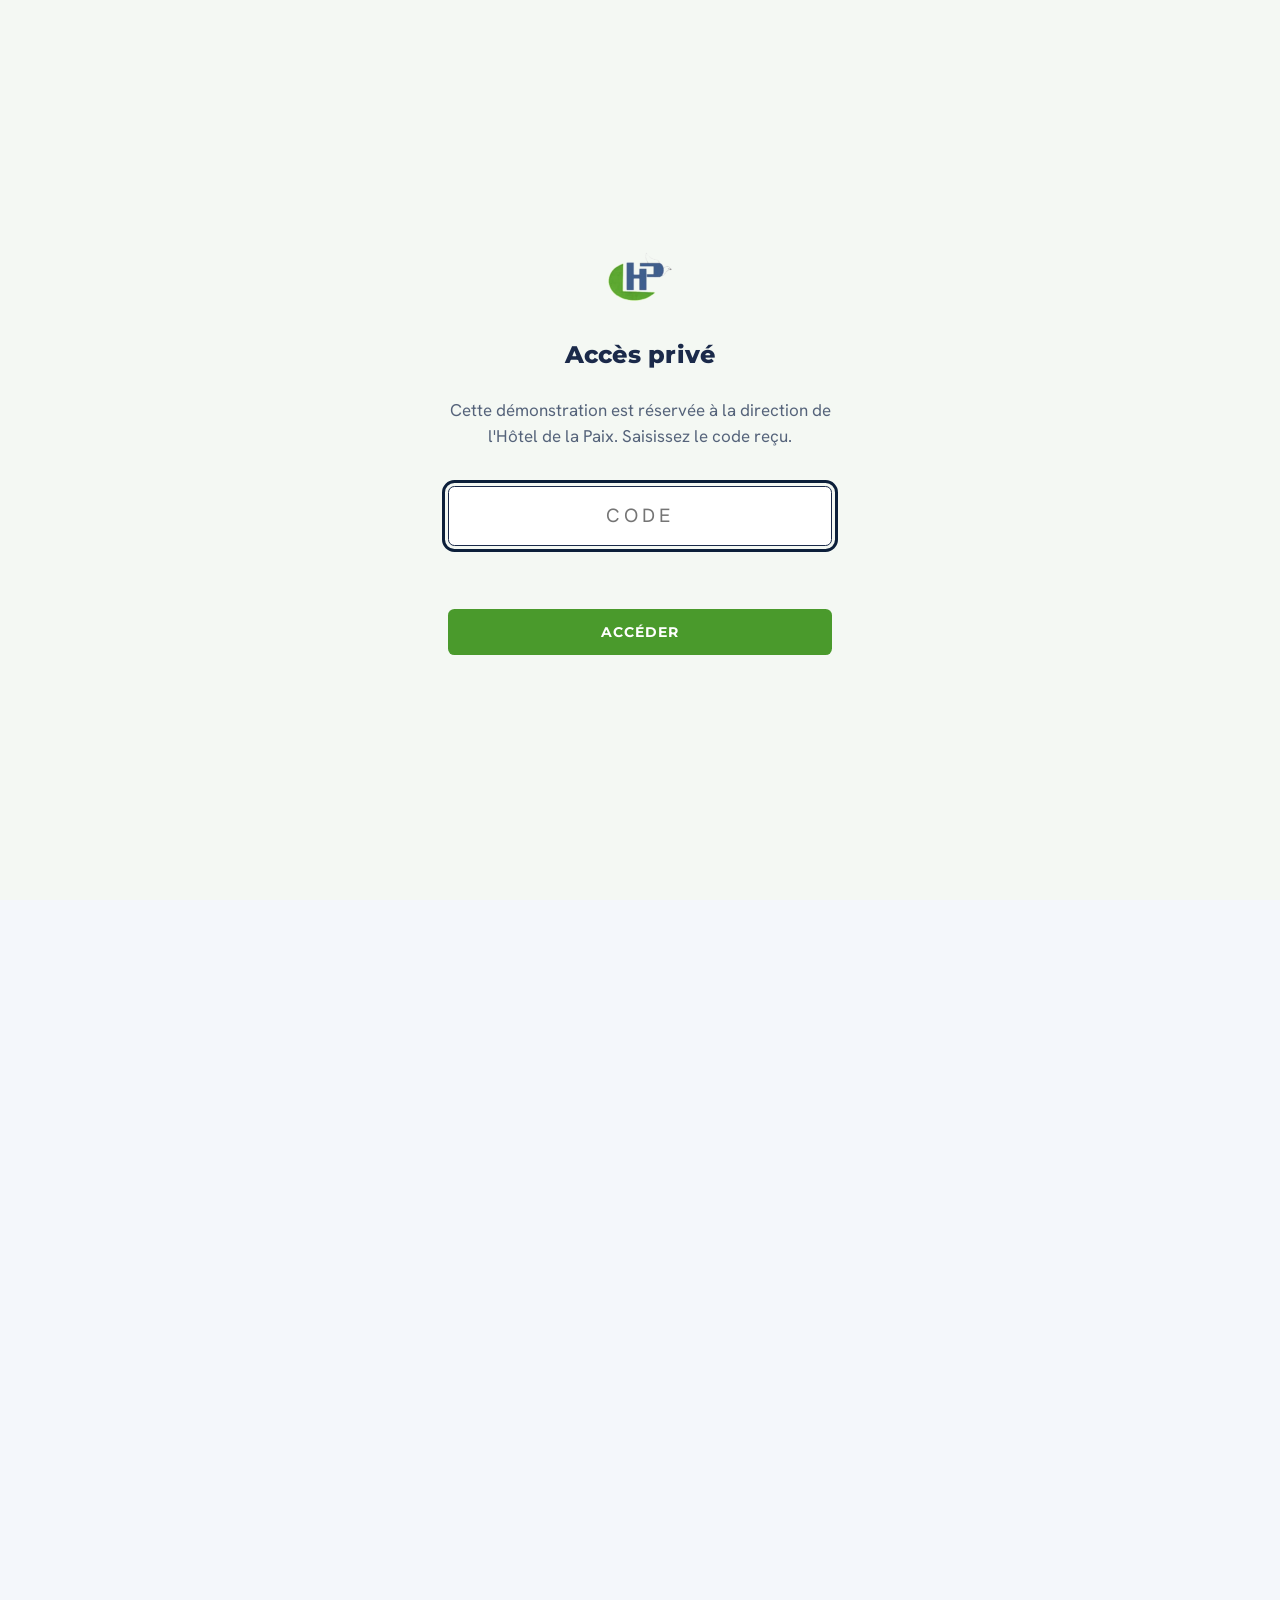
==== commit a6a181f9: "Add files via upload" ====
--- a/chambre-f3.html
+++ b/chambre-f3.html
@@ -30,7 +30,7 @@
   </div>
 </div>
 <section class="hero small">
-  <img class="bg" src="photo-a-venir.jpg" alt="">
+  <img class="bg" src="f3-1.jpg" alt="">
   <div class="inner">
     <p class="mono">Hébergement</p>
     <h1>Appartement F3</h1>
@@ -46,8 +46,14 @@
       <dl class="facts"><div><dt>Tarif</dt><dd>150 000 FCFA / nuit</dd></div><div><dt>Petit-déjeuner</dt><dd>+ 10 000 FCFA pour 2 pers.</dd></div><div><dt>Surface</dt><dd><span class="tbc">à confirmer</span></dd></div><div><dt>Capacité</dt><dd><span class="tbc">à confirmer</span></dd></div></dl>
       <div class="btns"><a class="btn" href="contact.html?chambre=f3#reserver">Réserver</a><a class="btn ghost" href="chambres.html">Toutes les chambres</a></div>
     </div>
-    <div class="rd-big"><img src="photo-a-venir.jpg" alt="Appartement F3" loading="eager"></div>
+    <div class="rd-big"><img src="f3-1.jpg" alt="Appartement F3" loading="eager"></div>
   </div>
+</section>
+<section class="sec ruled fullb" id="photos">
+  <div class="wrap">
+    <p class="mono">Photos</p><h2 style="margin-bottom:1.6rem">L'appartement en images</h2>
+    </div>
+  <div class="cc wide" id="gcar" role="region" aria-roledescription="carrousel" aria-label="Photos de l'appartement"><div class="stg"><div class="it" data-p="0" data-i="0"><img src="f3-1.jpg" alt="Appartement F3, le salon" loading="lazy"></div><div class="it" data-p="1" data-i="1"><img src="f3-2.jpg" alt="Appartement F3, le salon, autre vue" loading="lazy"></div><div class="it" data-p="x" data-i="2"><img src="f3-3.jpg" alt="Appartement F3, le salon et le coin repas" loading="lazy"></div><div class="it" data-p="x" data-i="3"><img src="f3-4.jpg" alt="Appartement F3, la cuisine" loading="lazy"></div><div class="it" data-p="x" data-i="4"><img src="f3-5.jpg" alt="Appartement F3, une chambre" loading="lazy"></div><div class="it" data-p="x" data-i="5"><img src="f3-6.jpg" alt="Appartement F3, une chambre, autre vue" loading="lazy"></div><div class="it" data-p="-1" data-i="6"><img src="f3-7.jpg" alt="Appartement F3, la salle de bain" loading="lazy"></div><button type="button" class="ar l" aria-label="Photo précédente">←</button><button type="button" class="ar r" aria-label="Photo suivante">→</button></div><div class="inf cap" data-i="0"><p>Le salon</p></div><div class="inf cap" data-i="1" hidden><p>Le salon, autre vue</p></div><div class="inf cap" data-i="2" hidden><p>Le salon et le coin repas</p></div><div class="inf cap" data-i="3" hidden><p>La cuisine</p></div><div class="inf cap" data-i="4" hidden><p>Une chambre</p></div><div class="inf cap" data-i="5" hidden><p>Une chambre, autre vue</p></div><div class="inf cap" data-i="6" hidden><p>La salle de bain</p></div></div>
 </section>
 <section class="sec ruled">
   <div class="wrap split top">
